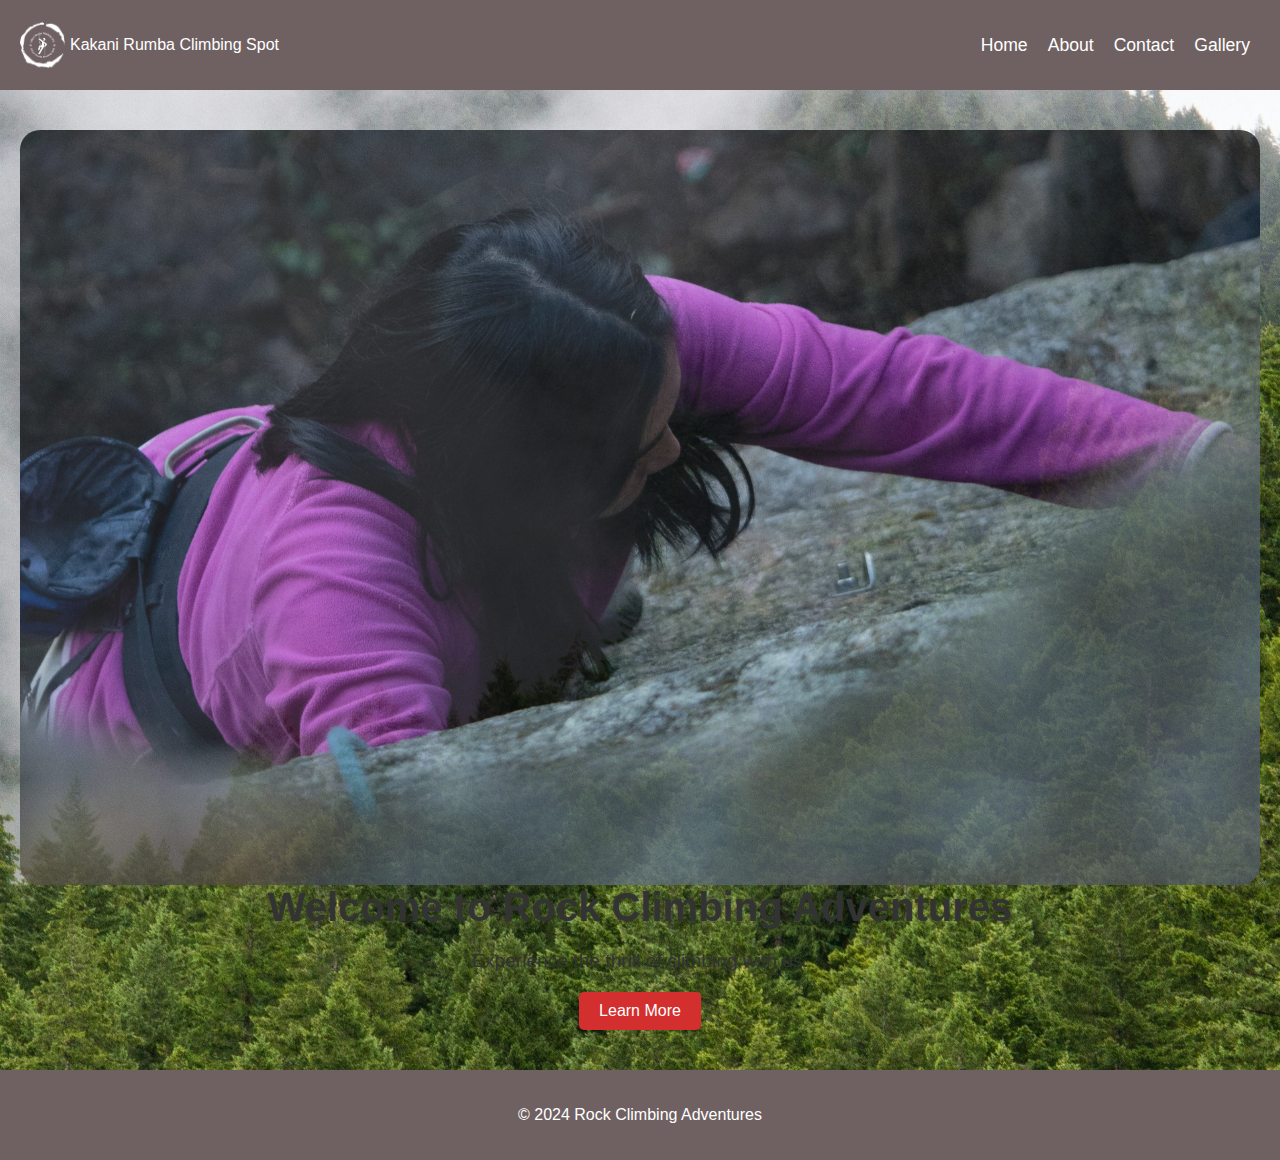
==== index.html @ 1155e568 "init files" ====
<!DOCTYPE html>
<html lang="en">
<head>
    <meta charset="UTF-8" />
    <meta name="viewport" content="width=device-width, initial-scale=1.0" />
    <title>Home | Rock Climbing Adventures</title>
    <link rel="stylesheet" href="css/styles.css" />
</head>
<body>
    <header>
        <nav>
            <div class="logo">
                <div id="logo-img">
                    <a href="index.html">
                        <img src="images/logo/logo-no-background.png" alt="Logo" />
                    </a>
                </div>
                <a href="index.html"><p>Kakani Rumba Climbing Spot</p></a>
            </div>
            <ul>
                <li><a href="index.html">Home</a></li>
                <li><a href="about.html">About</a></li>
                <li><a href="contact.html">Contact</a></li>
                <li><a href="gallery.html">Gallery</a></li>
            </ul>
        </nav>
    </header>
    <main>
        <section class="hero">
            <div class="slides">
                <div class="slide active" style="background-image: url('/images/hero/IMG_8902.jpg');"></div>
                <div class="slide" style="background-image: url('/images/hero/IMG_8946.jpg');"></div>
                <div class="slide" style="background-image: url('/images/hero/IMG_8951.jpg');"></div>
            </div>
            <h1>Welcome to Rock Climbing Adventures</h1>
            <p>Experience the thrill of climbing with us.</p>
            <a href="about.html" class="cta">Learn More</a>
        </section>
    </main>
    <footer>
        <div class="footer-content">
            <p>&copy; 2024 Rock Climbing Adventures</p>
        </div>
    </footer>
    <script src="scripts/slider.js"></script>
</body>
</html>
---- css/styles.css ----
/* General Styles */
body {
  font-family: "Arial", sans-serif;
  margin: 0;
  padding: 0;
  box-sizing: border-box;
  background-color: #f5f5f5;
  color: #333;
  display: flex;
  flex-direction: column;
  min-height: 100vh;
}

/* Header (Common to all pages) */
header {
  background-color: #6f6162;
  color: #fff;
  padding: 20px 0;
  text-align: center;
}

nav {
  display: flex;
  justify-content: space-between;
  align-items: center;
  padding: 0 20px;
}

.logo {
  display: flex;
  height: 50px;
}

.logo a {
  text-decoration: none;
  color: white;
}

#logo-img a {
  display: flex;
  height: 50px;
  width: 50px;
}

nav ul {
  list-style: none;
  display: flex;
  margin: 0;
  padding: 0;
}

nav ul li {
  margin: 0 10px;
}

nav ul li a {
  color: #fff;
  text-decoration: none;
  font-size: 1.1em;
}

/* Main Content Area (Common to all pages) */
main {
  padding: 40px 20px;
  flex: 1;
  background: url("/images/hero/adam-porter-iIK81QhpntA-unsplash.jpg");
  background-size: cover;

}

/* Slider styles */
.hero .slides {
  position: relative;
  height: 100%;
  width: 100%;
  overflow: hidden;
  opacity: 80%;
  border-radius: 20px;
}

.hero .slide {
  position: absolute;
  top: 0;
  left: 0;
  width: 100%;
  height: 100%;
  background-size: cover;
  background-position: center;
  opacity: 0;
  transition: opacity 1s ease-in-out;
}

.hero .slide.active {
  opacity: 1;
}

/* Ensure the hero section is full height */
.hero {
  position: relative;
  height: 100vh;
  display: flex;
  flex-direction: column;
  justify-content: center;
  align-items: center;
  text-align: center;
}

.hero h1 {
  font-size: 2.5em;
  margin: 0;
}

.hero p {
  font-size: 1.2em;
  margin: 20px 0;
}

.cta {
  display: inline-block;
  padding: 10px 20px;
  background-color: #d32f2f;
  color: #fff;
  text-decoration: none;
  border-radius: 5px;
}

.cta:hover {
  background-color: #c62828;
}

/* Content Section (About Page, Contact Page, etc.) */
.content {
  max-width: 800px;
  margin: 0 auto;
}

h1 {
  font-size: 2em;
  margin-bottom: 20px;
}

/* Footer (Common to all pages) */
footer {
  background-color: #6f6162;
  color: #fff;
  text-align: center;
  padding: 20px 0;
  margin-top: auto;
}

.footer-content {
  display: flex;
  justify-content: center;
  align-items: center;
  max-width: 1200px;
  margin: 0 auto;
}

form label {
  margin: 10px 0 5px;
}

form input,
form textarea {
  padding: 10px;
  margin-bottom: 10px;
  border: 1px solid #ccc;
  border-radius: 5px;
}

form button {
  padding: 10px;
  background-color: #d32f2f;
  color: #fff;
  border: none;
  border-radius: 5px;
  cursor: pointer;
}

form button:hover {
  background-color: #c62828;
}

/* Gallery Page */
.gallery {
  max-width: 1200px;
  margin: 0 auto;
  padding: 20px;
}

.gallery-grid {
  display: grid;
  grid-template-columns: repeat(auto-fit, minmax(200px, 1fr));
  gap: 10px;
}

.gallery-grid img {
  width: 100%;
  height: auto;
  border-radius: 5px;
}
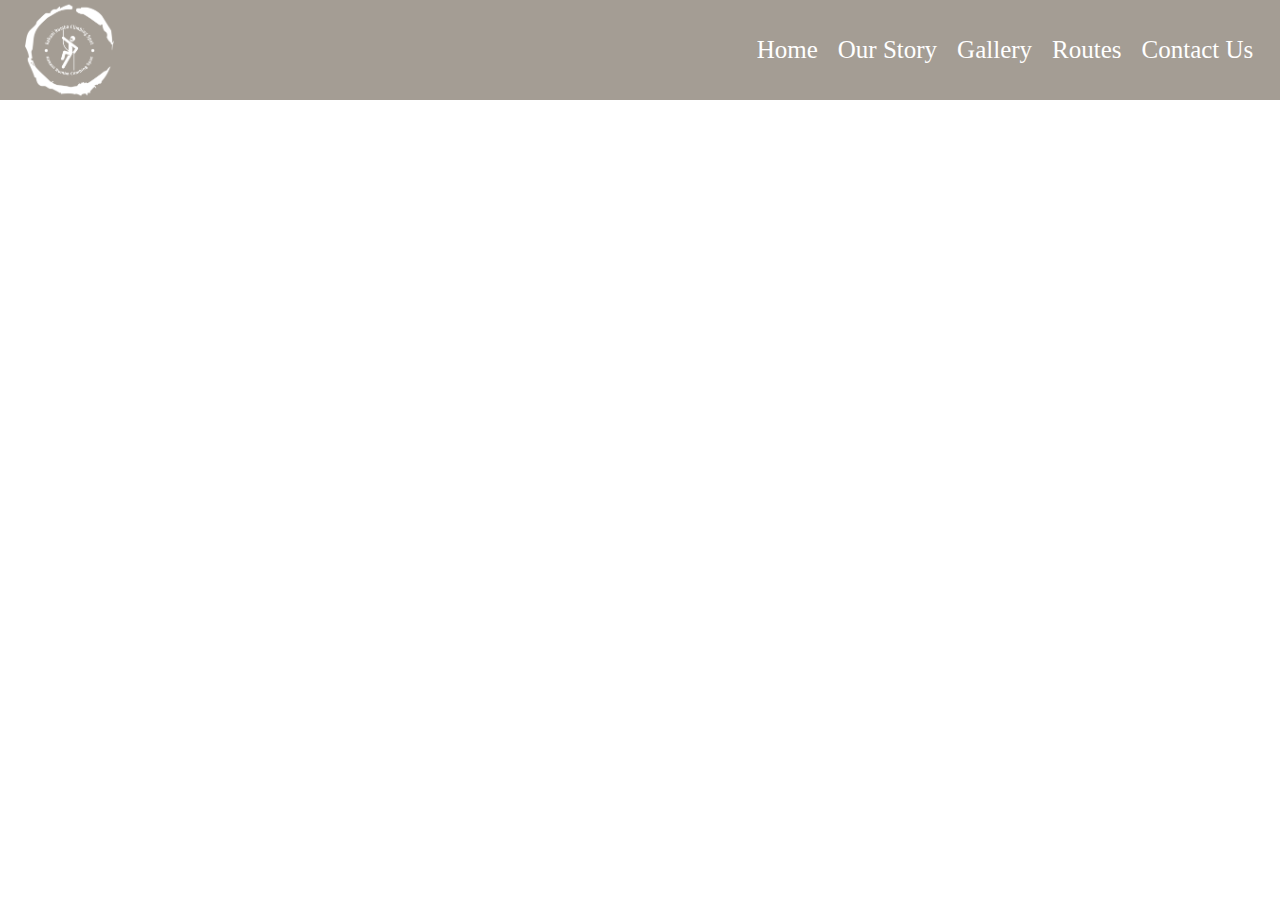
==== commit 0d65c2d9: "Re_struct" ====
--- a/index.html
+++ b/index.html
@@ -1,47 +1,29 @@
 <!DOCTYPE html>
 <html lang="en">
-<head>
+  <head>
     <meta charset="UTF-8" />
     <meta name="viewport" content="width=device-width, initial-scale=1.0" />
-    <title>Home | Rock Climbing Adventures</title>
     <link rel="stylesheet" href="css/styles.css" />
-</head>
-<body>
-    <header>
-        <nav>
-            <div class="logo">
-                <div id="logo-img">
-                    <a href="index.html">
-                        <img src="images/logo/logo-no-background.png" alt="Logo" />
-                    </a>
-                </div>
-                <a href="index.html"><p>Kakani Rumba Climbing Spot</p></a>
+    <title>Rumba Climbing</title>
+  </head>
+  <body>
+    <nav id="navBar">
+      <div id="logoMain"></div>
+      <div id="menu">
+        <ol>
+          <a href="index.html"><li>Home</li></a>
+          <a href="ourStory.html"><li>Our Story</li></a>
+          <a href="gallery.html"><li>Gallery</li></a>
+          <a href="routes.html"><li>Routes</li></a>
+          <a href="contact.html"><li>Contact Us</li></a>
+        </ol>
+      </div>
+    </nav>
+        <main id="container">
+            <div class="hero">
+                <h1 class="heroText">WELCOME TO RUMBA CLIMBING</h1>
+                <p class="heroText">WHERE ADVENTURE MEETS NATURE</p>
             </div>
-            <ul>
-                <li><a href="index.html">Home</a></li>
-                <li><a href="about.html">About</a></li>
-                <li><a href="contact.html">Contact</a></li>
-                <li><a href="gallery.html">Gallery</a></li>
-            </ul>
-        </nav>
-    </header>
-    <main>
-        <section class="hero">
-            <div class="slides">
-                <div class="slide active" style="background-image: url('/images/hero/IMG_8902.jpg');"></div>
-                <div class="slide" style="background-image: url('/images/hero/IMG_8946.jpg');"></div>
-                <div class="slide" style="background-image: url('/images/hero/IMG_8951.jpg');"></div>
-            </div>
-            <h1>Welcome to Rock Climbing Adventures</h1>
-            <p>Experience the thrill of climbing with us.</p>
-            <a href="about.html" class="cta">Learn More</a>
-        </section>
-    </main>
-    <footer>
-        <div class="footer-content">
-            <p>&copy; 2024 Rock Climbing Adventures</p>
-        </div>
-    </footer>
-    <script src="scripts/slider.js"></script>
-</body>
+        </main>
+  </body>
 </html>
--- a/css/styles.css
+++ b/css/styles.css
@@ -1,201 +1,61 @@
-/* General Styles */
-body {
-  font-family: "Arial", sans-serif;
-  margin: 0;
-  padding: 0;
-  box-sizing: border-box;
-  background-color: #f5f5f5;
-  color: #333;
-  display: flex;
-  flex-direction: column;
-  min-height: 100vh;
-}
-
-/* Header (Common to all pages) */
-header {
-  background-color: #6f6162;
-  color: #fff;
-  padding: 20px 0;
-  text-align: center;
-}
-
-nav {
-  display: flex;
-  justify-content: space-between;
-  align-items: center;
-  padding: 0 20px;
-}
-
-.logo {
-  display: flex;
-  height: 50px;
-}
-
-.logo a {
-  text-decoration: none;
-  color: white;
-}
-
-#logo-img a {
-  display: flex;
-  height: 50px;
-  width: 50px;
-}
-
-nav ul {
-  list-style: none;
-  display: flex;
+* {
   margin: 0;
   padding: 0;
 }
 
-nav ul li {
-  margin: 0 10px;
+#navBar {
+  display: flex;
+  background-color: rgb(164, 157, 148);
+  height: 100px;
+  width: 100%;
+  justify-content: space-between;
+  align-items: center;
+  
+}
+#logoMain {
+  height: 100px;
+  width: 100px;
+  background: url("/images/logo/logo-no-background.png");
+  background-size: contain;
+  background-repeat: no-repeat;
+  margin-left: 25px;
+}
+#menu {
+  height: 80px;
+  width: 550px;
+  font-size: 25px;
+  display: flex;
+  justify-content: center;
+  align-items: center;
+}
+#menu ol {
+  display: flex;
+  text-decoration: none;
+  list-style: none;
+}
+#menu ol a { 
+  padding: 10px;
+  text-decoration: none ;
+  color: white;
 }
 
-nav ul li a {
-  color: #fff;
-  text-decoration: none;
-  font-size: 1.1em;
+
+#container{
+  height: 84.5vh;
+  width: 100%;
+  background: url("/images/hero/IMG_8946.jpg");
+  background-size: cover;
+  background-repeat: no-repeat;
 }
-
-/* Main Content Area (Common to all pages) */
-main {
-  padding: 40px 20px;
-  flex: 1;
-  background: url("/images/hero/adam-porter-iIK81QhpntA-unsplash.jpg");
-  background-size: cover;
-
-}
-
-/* Slider styles */
-.hero .slides {
-  position: relative;
-  height: 100%;
-  width: 100%;
-  overflow: hidden;
-  opacity: 80%;
-  border-radius: 20px;
-}
-
-.hero .slide {
-  position: absolute;
-  top: 0;
-  left: 0;
-  width: 100%;
-  height: 100%;
-  background-size: cover;
-  background-position: center;
-  opacity: 0;
-  transition: opacity 1s ease-in-out;
-}
-
-.hero .slide.active {
-  opacity: 1;
-}
-
-/* Ensure the hero section is full height */
-.hero {
-  position: relative;
-  height: 100vh;
+.hero{
+  text-align: center;
   display: flex;
   flex-direction: column;
   justify-content: center;
   align-items: center;
-  text-align: center;
+  height: 100%;
+  width: 100%;
 }
-
-.hero h1 {
-  font-size: 2.5em;
-  margin: 0;
-}
-
-.hero p {
-  font-size: 1.2em;
-  margin: 20px 0;
-}
-
-.cta {
-  display: inline-block;
-  padding: 10px 20px;
-  background-color: #d32f2f;
-  color: #fff;
-  text-decoration: none;
-  border-radius: 5px;
-}
-
-.cta:hover {
-  background-color: #c62828;
-}
-
-/* Content Section (About Page, Contact Page, etc.) */
-.content {
-  max-width: 800px;
-  margin: 0 auto;
-}
-
-h1 {
-  font-size: 2em;
-  margin-bottom: 20px;
-}
-
-/* Footer (Common to all pages) */
-footer {
-  background-color: #6f6162;
-  color: #fff;
-  text-align: center;
-  padding: 20px 0;
-  margin-top: auto;
-}
-
-.footer-content {
-  display: flex;
-  justify-content: center;
-  align-items: center;
-  max-width: 1200px;
-  margin: 0 auto;
-}
-
-form label {
-  margin: 10px 0 5px;
-}
-
-form input,
-form textarea {
-  padding: 10px;
-  margin-bottom: 10px;
-  border: 1px solid #ccc;
-  border-radius: 5px;
-}
-
-form button {
-  padding: 10px;
-  background-color: #d32f2f;
-  color: #fff;
-  border: none;
-  border-radius: 5px;
-  cursor: pointer;
-}
-
-form button:hover {
-  background-color: #c62828;
-}
-
-/* Gallery Page */
-.gallery {
-  max-width: 1200px;
-  margin: 0 auto;
-  padding: 20px;
-}
-
-.gallery-grid {
-  display: grid;
-  grid-template-columns: repeat(auto-fit, minmax(200px, 1fr));
-  gap: 10px;
-}
-
-.gallery-grid img {
-  width: 100%;
-  height: auto;
-  border-radius: 5px;
-}
+.heroText{
+  color: white;
+}